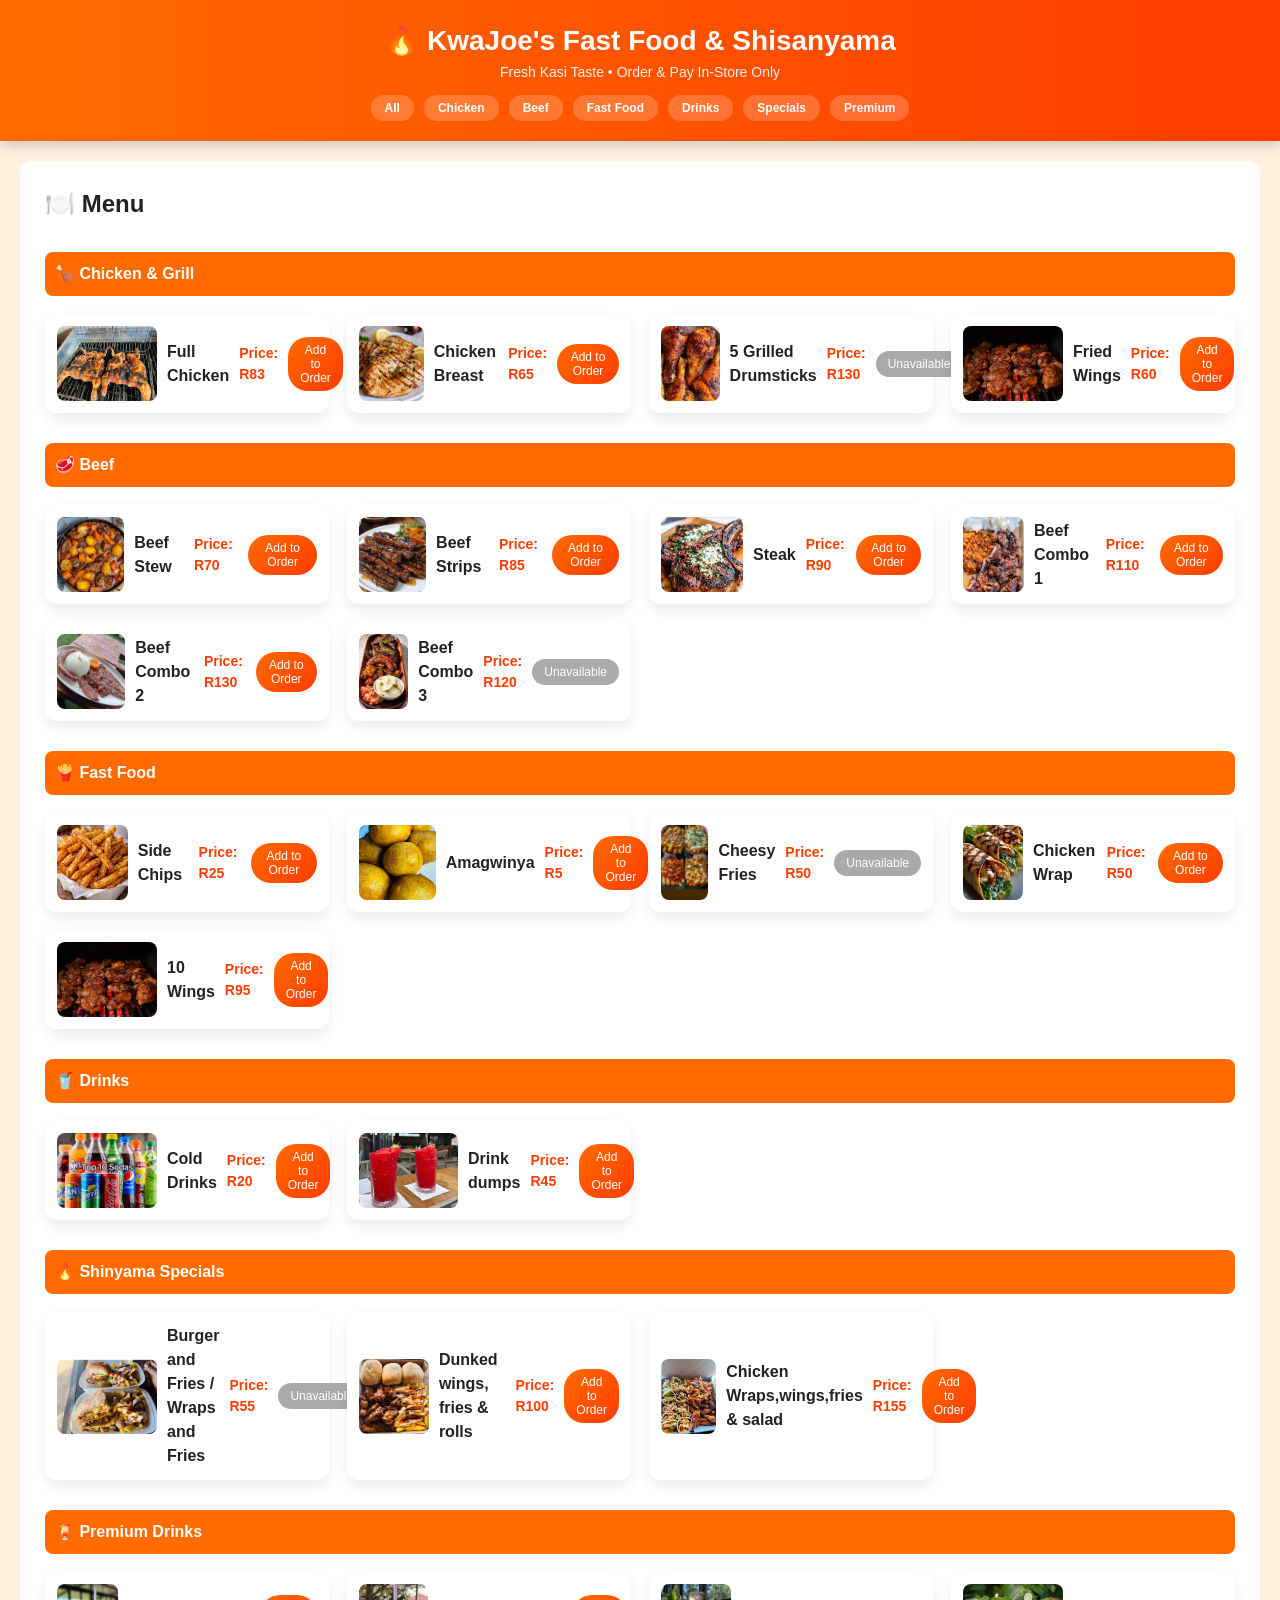
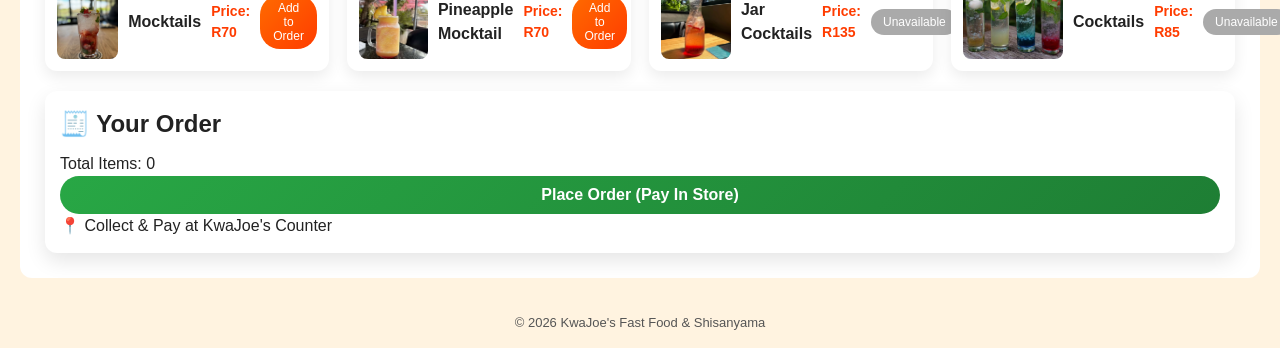
==== index.html @ c54f4725 "first commit" ====
<!DOCTYPE html>
<html lang="en">
<head>
    <link rel="stylesheet" href="style.css">
    <meta charset="UTF-8">
    <meta name="viewport" content="width=device-width, initial-scale=1.0">
    <title>KwaJoe's Fast Food & Shisanyama</title>
</head>

<div id="popup" class="popup">Item added to cart ✅</div>
<body>

    <!-- HEADER -->
    <header>
        <h1>🔥 KwaJoe's Fast Food & Shisanyama</h1>
        <p>Fresh Kasi Taste • Order & Pay In-Store Only</p>

         <!-- CATEGORY NAV -->
    <nav id="category-nav">
      <button onclick="showCategory('all')">All</button>
      <button onclick="showCategory('chicken')">Chicken</button>
      <button onclick="showCategory('beef')">Beef</button>
      <button onclick="showCategory('fastfood')">Fast Food</button>
      <button onclick="showCategory('drinks')">Drinks</button>
      <button onclick="showCategory('specials')">Specials</button>
      <button onclick="showCategory('premium')">Premium</button>

    <!-- CART BUTTON -->
    <div id="cart-btn" onclick="toggleCart()">
        🧾 Cart (<span id="cart-count">0</span>)
    </div>
    </header>


    <main>

        <!-- MENU -->
        <section id="menu">
            <h2>🍽️ Menu</h2>

            <section id="cat-chicken" class="category">

    <h3>🍗 Chicken & Grill</h3>

    <div class="item" data-category="chicken">
        <img src="assets/full-chicken.jpeg">
        <h4>Full Chicken</h4>
        <p>Price: R83</p>
        <button>Add to Order</button>
    </div>

    <div class="item" data-category="chicken">
        <img src="assets/chicken-breast.jpeg">
        <h4>Chicken Breast</h4>
        <p>Price: R65</p>
        <button>Add to Order</button>
    </div>

    <div class="item" data-category="chicken">
        <img src="assets/grilled-drums.jpeg">
        <h4>5 Grilled Drumsticks</h4>
        <p>Price: R130</p>
        <button disabled>Unavailable</button>
    </div>

    <div class="item" data-category="chicken">
        <img src="assets/wings.jpeg">
        <h4>Fried Wings</h4>
        <p>Price: R60</p>
        <button>Add to Order</button>
    </div>

</section>

            <section id="cat-beef" class="category">
    <h3>🥩 Beef</h3>

    <div class="item" data-category="beef">
        <img src="assets/beef-stew.jpeg" alt="Beef Stew">
        <h4>Beef Stew</h4>
        <p>Price: R70</p>
        <button>Add to Order</button>
    </div>

    <div class="item" data-category="beef">
        <img src="assets/beef-strips.jpeg" alt="Beef Strips">
        <h4>Beef Strips</h4>
        <p>Price: R85</p>
        <button>Add to Order</button>
    </div>

    <div class="item" data-category="beef">
        <img src="assets/steak.jpeg" alt="Steak">
        <h4>Steak</h4>
        <p>Price: R90</p>
        <button>Add to Order</button>
    </div>

    <div class="item" data-category="beef">
        <img src="assets/beef-combo1.jpeg" alt="Beef Combo 1">
        <h4>Beef Combo 1</h4>
        <p>Price: R110</p>
        <button>Add to Order</button>
    </div>

    <div class="item" data-category="beef">
        <img src="assets/beef-combo2.jpeg" alt="Beef Combo 2">
        <h4>Beef Combo 2</h4>
        <p>Price: R130</p>
        <button>Add to Order</button>
    </div>

    <div class="item" data-category="beef">
        <img src="assets/beef-combo3.jpeg" alt="Beef Combo 3">
        <h4>Beef Combo 3</h4>
        <p>Price: R120</p>
        <button disabled>Unavailable</button>
    </div>
</section>

           <section id="cat-fastfood" class="category">

    <h3>🍟 Fast Food</h3>

    <div class="item" data-category="fastfood">
        <img src="assets/fried-chips.jpeg" alt="Chips">
        <h4>Side Chips</h4>
        <p>Price: R25</p>
        <button>Add to Order</button>
    </div>

    <div class="item" data-category="fastfood">
        <img src="assets/amagwinya.jpeg" alt="Amagwinya">
        <h4>Amagwinya</h4>
        <p>Price: R5</p>
        <button>Add to Order</button>
    </div>

    <div class="item" data-category="fastfood">
        <img src="assets/chese-fries.jpeg" alt="Cheesy Fries">
        <h4>Cheesy Fries</h4>
        <p>Price: R50</p>
        <button disabled>Unavailable</button>
    </div>

    <div class="item" data-category="fastfood">
        <img src="assets/chicken-wraps.jpeg" alt="Wrap">
        <h4>Chicken Wrap</h4>
        <p>Price: R50</p>
        <button>Add to Order</button>
    </div>

    <div class="item" data-category="fastfood">
        <img src="assets/wings.jpeg" alt="Wings">
        <h4>10 Wings</h4>
        <p>Price: R95</p>
        <button>Add to Order</button>
    </div>

</section>

            <!-- DRINKS -->
            <section id="cat-drinks" class="category">
    
    <h3>🥤 Drinks</h3>

    <div class="item" data-category="drinks">
        <img src="assets/drinks.jpeg" alt="Drinks">
        <h4>Cold Drinks</h4>
        <p>Price: R20</p>
        <button>Add to Order</button>
    </div>

    <div class="item" data-category="drinks">
        <img src="assets/drink-dumps.jpeg" alt="Drink dumps">
        <h4>Drink dumps</h4>
        <p>Price: R45</p>
        <button>Add to Order</button>
    </div>

</section>

                <section id="cat-specials" class="category">
    
    <h3>🔥 Shinyama Specials</h3>

    <div class="item" data-category="specials">
        <img src="assets/special1.jpeg" alt="Special 1">
        <h4>Burger and Fries / Wraps and Fries</h4>
        <p>Price: R55</p>
        <button disabled>Unavailable</button>
    </div>

    <div class="item" data-category="specials">
        <img src="assets/special2.jpeg" alt="Special 2">
        <h4>Dunked wings, fries & rolls</h4>
        <p>Price: R100</p>
        <button>Add to Order</button>
    </div>

    <div class="item" data-category="specials">
        <img src="assets/special3.jpeg" alt="Special 3">
        <h4>Chicken Wraps,wings,fries & salad</h4>
        <p>Price: R155</p>
        <button>Add to Order</button>
    </div>

</section>
           <section id="cat-premium" class="category">
    
    <h3>🍹 Premium Drinks</h3>

    <div class="item" data-category="premium">
        <img src="assets/mocktail.jpeg" alt="Mocktail">
        <h4>Mocktails</h4>
        <p>Price: R70</p>
        <button>Add to Order</button>
    </div>

    <div class="item" data-category="premium">
        <img src="assets/pineapple-mocktail.jpeg" alt="Pineapple Mocktail">
        <h4>Pineapple Mocktail</h4>
        <p>Price: R70</p>
        <button>Add to Order</button>
    </div>

    <div class="item" data-category="premium">
        <img src="assets/jar-cocktail.jpeg" alt="Jar Cocktail">
        <h4>Jar Cocktails</h4>
        <p>Price: R135</p>
        <button disabled>Unavailable</button>
    </div>

    <div class="item" data-category="premium">
        <img src="assets/cocktails.jpeg" alt="Cocktail">
        <h4>Cocktails</h4>
        <p>Price: R85</p>
        <button disabled>Unavailable</button>
    </div>

</section>
        <!-- CART SIDEBAR -->
        <section id="cart">
            <h2>🧾 Your Order</h2>
            <ul id="order-list"></ul>
            <p id="total">Total Items: 0</p>
            <button id="place-order">Place Order (Pay In Store)</button>
            <p>📍 Collect & Pay at KwaJoe's Counter</p>
        </section>

    </main>

    <footer>
        <p>© 2026 KwaJoe's Fast Food & Shisanyama</p>
    </footer>

</body>
<script src="script.js"></script>
</html>
---- style.css ----
/* RESET */
* {
    margin: 0;
    padding: 0;
    box-sizing: border-box;
    font-family: Arial, sans-serif;
}

/* BODY */
body {
    background: #fff3e0;
    color: #222;
    line-height: 1.5;
    overflow-x: hidden;
}

/* HEADER */
header {
    position: relative;
    background: linear-gradient(90deg, #ff6b00, #ff3c00);
    color: white;
    text-align: center;
    padding: 20px;
    box-shadow: 0 4px 15px rgba(0,0,0,0.2);
}

header h1 {
    font-size: 28px;
}

header p {
    font-size: 14px;
    opacity: 0.9;
}

/* CATEGORY NAV */
#category-nav {
    margin-top: 12px;
    display: flex;
    flex-wrap: wrap;
    justify-content: center;
    gap: 10px;
}

#category-nav button {
    background: rgba(255,255,255,0.2);
    color: white;
    border-radius: 20px;
    padding: 6px 14px;
    border: none;
    font-weight: bold;
    transition: 0.2s;
}

#category-nav button:hover {
    background: white;
    color: #ff3c00;
}

#category-nav button.active {
    background: white;
    color: #ff3c00;
}

/* CART BUTTON */
#cart-btn {
    position: absolute;
    top: 15px;
    right: 15px;
    background: white;
    color: #ff3c00;
    padding: 8px 14px;
    border-radius: 20px;
    cursor: pointer;
    font-weight: bold;
    box-shadow: 0 3px 10px rgba(0,0,0,0.2);
}

/* MAIN LAYOUT */
main {
    display: block;
    padding: 20px;
}

/* MENU */
#menu {
    background: #ffffff;
    padding: 15px;
    border-radius: 12px;
    width: 100%;
    display: flex;
    flex-direction: column;
    gap: 20px;
}

/* CATEGORY GRID */
.category {
    margin-top: 10px;
    display: grid;
    grid-template-columns: repeat(auto-fit, minmax(220px, 1fr));
    gap: 15px;
}

/* CATEGORY TITLE */
.category h3 {
    grid-column: 1 / -1;
    background: #ff6b00;
    color: white;
    padding: 10px;
    border-radius: 8px;
    font-size: 16px;
}

/* ITEM CARD */
.item {
    display: flex;
    gap: 10px;
    align-items: center;
    background: #fff;
    border-radius: 12px;
    padding: 12px;
    box-shadow: 0 6px 15px rgba(0,0,0,0.08);
    transition: all 0.25s ease;
}

.item:hover {
    transform: translateY(-4px) scale(1.02);
    box-shadow: 0 10px 25px rgba(0,0,0,0.15);
}

/* IMAGE */
.item img {
    width: 80px;
    height: 60px;
    object-fit: cover;
    border-radius: 8px;
}

/* TEXT */
.item h4 {
    font-size: 14px;
}

.item p {
    font-size: 13px;
    font-weight: bold;
    color: #ff3c00;
}

/* BUTTONS */
button {
    background: linear-gradient(135deg, #ff6b00, #ff3c00);
    color: white;
    border: none;
    padding: 6px 12px;
    border-radius: 20px;
    font-size: 12px;
    cursor: pointer;
    transition: 0.2s;
}

button:hover {
    transform: scale(1.05);
    opacity: 0.9;
}

button:disabled {
    background: #aaa;
    cursor: not-allowed;
}

/* CART */
#cart {
    background: #ffffff;
    padding: 15px;
    border-radius: 12px;
    width: 100%;
    box-shadow: 0 8px 20px rgba(0,0,0,0.1);
}

#cart h2 {
    margin-bottom: 10px;
}

/* ORDER LIST */
#order-list {
    list-style: none;
    margin-bottom: 10px;
}

#order-list li {
    padding: 6px;
    border-bottom: 1px solid #eee;
    font-size: 14px;
}

/* PLACE ORDER */
#place-order {
    width: 100%;
    background: linear-gradient(135deg, #28a745, #1e7e34);
    font-size: 16px;
    padding: 10px;
    border-radius: 25px;
    font-weight: bold;
}

#place-order:hover {
    opacity: 0.9;
}

/* FOOTER */
footer {
    text-align: center;
    padding: 15px;
    font-size: 13px;
    color: #555;
}

/* POPUP */

.popup {
    position: fixed;
    bottom: 20px;
    right: 20px;
    background: #222;
    color: white;
    padding: 12px 18px;
    border-radius: 25px;
    opacity: 0;
    transform: translateY(20px);
    transition: 0.3s ease;
    z-index: 2000;
}

.popup.show {
    opacity: 1;
    transform: translateY(0);
}
#cart-btn {
    display: none;
}
.category {
    grid-template-columns: repeat(auto-fit, minmax(260px, 1fr));
    gap: 18px;
}
.item img {
    width: 100px;
    height: 75px;
}
.item h4 {
    font-size: 16px;
}

.item p {
    font-size: 14px;
}
#menu {
    padding: 25px;
}
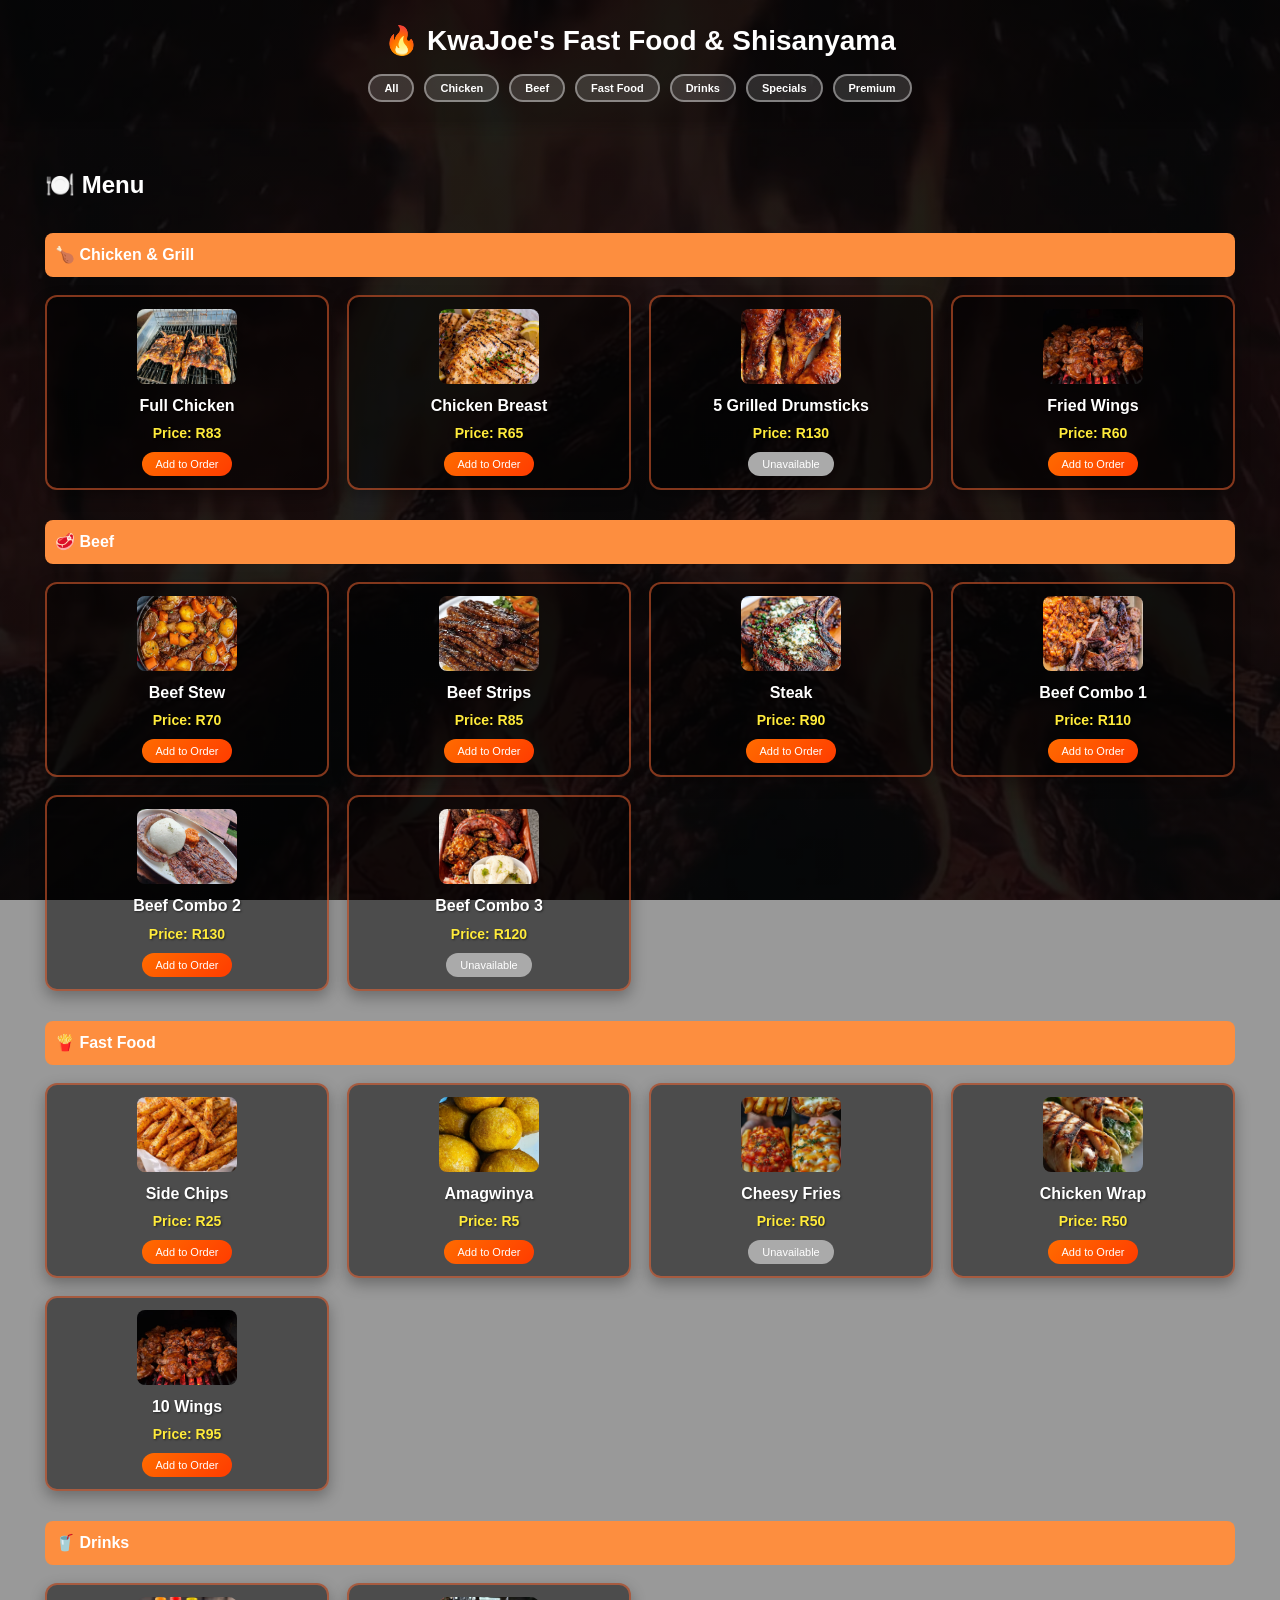
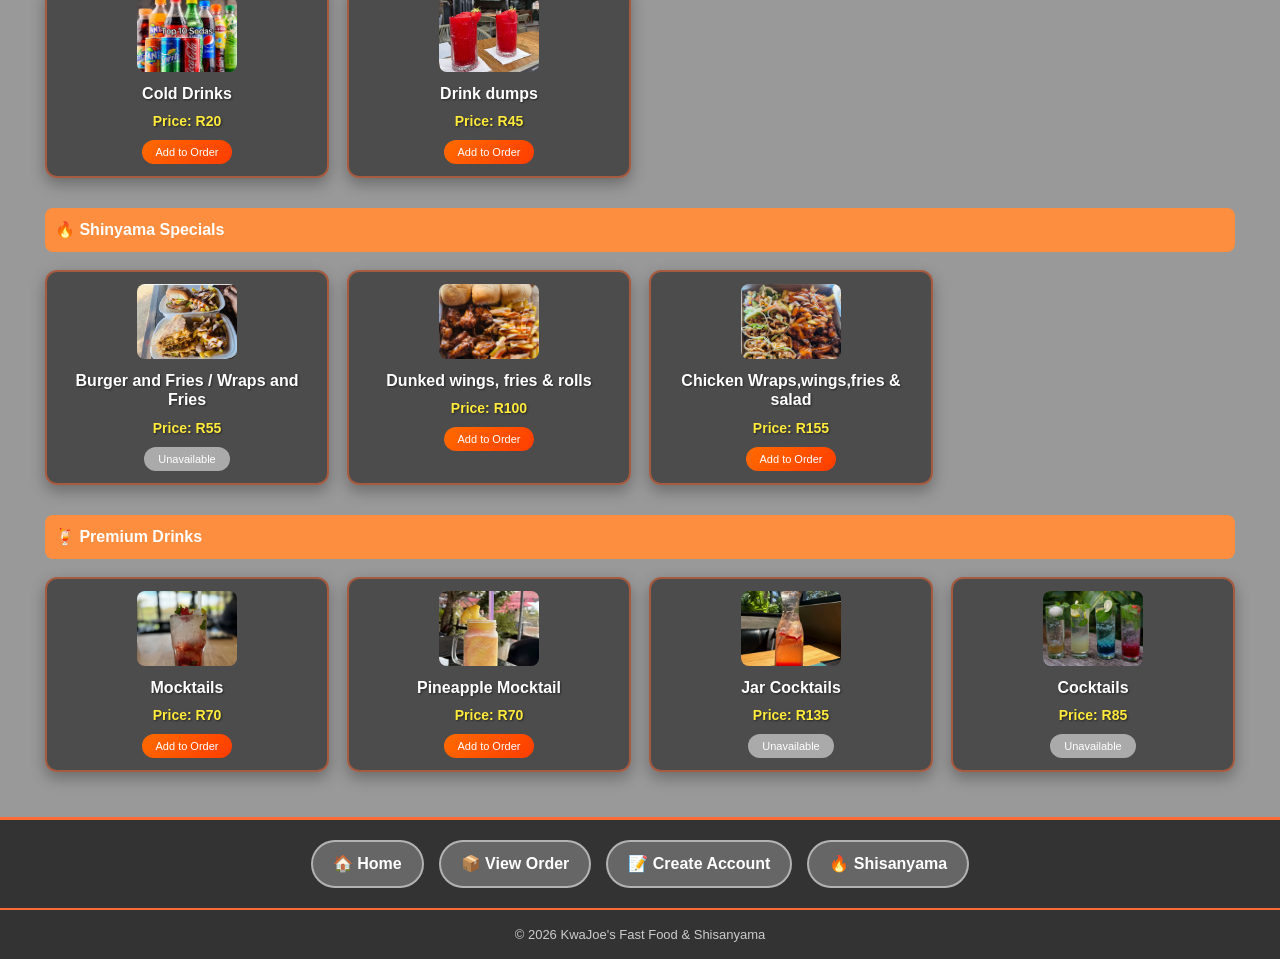
==== commit cb77a394: "UPDATED THE MENU,ORDER PLACEMENT, PAYMENT AND CREATE ACCOUNT PAGES. ALSO ADDED IMAGES TO THE ASSETS " ====
--- a/index.html
+++ b/index.html
@@ -13,9 +13,8 @@
     <!-- HEADER -->
     <header>
         <h1>🔥 KwaJoe's Fast Food & Shisanyama</h1>
-        <p>Fresh Kasi Taste • Order & Pay In-Store Only</p>
-
-         <!-- CATEGORY NAV -->
+
+    <!-- CATEGORY NAV -->
     <nav id="category-nav">
       <button onclick="showCategory('all')">All</button>
       <button onclick="showCategory('chicken')">Chicken</button>
@@ -24,11 +23,8 @@
       <button onclick="showCategory('drinks')">Drinks</button>
       <button onclick="showCategory('specials')">Specials</button>
       <button onclick="showCategory('premium')">Premium</button>
-
-    <!-- CART BUTTON -->
-    <div id="cart-btn" onclick="toggleCart()">
-        🧾 Cart (<span id="cart-count">0</span>)
-    </div>
+    </nav>
+
     </header>
 
 
@@ -239,16 +235,16 @@
     </div>
 
 </section>
-        <!-- CART SIDEBAR -->
-        <section id="cart">
-            <h2>🧾 Your Order</h2>
-            <ul id="order-list"></ul>
-            <p id="total">Total Items: 0</p>
-            <button id="place-order">Place Order (Pay In Store)</button>
-            <p>📍 Collect & Pay at KwaJoe's Counter</p>
-        </section>
 
     </main>
+
+    <!-- MAIN NAV -->
+    <nav id="main-nav">
+      <a href="index.html" class="nav-link">🏠 Home</a>
+      <a href="Order-Placement/index.html" class="nav-link">📦 View Order</a>
+      <a href="Create-Account/index.html" class="nav-link">📝 Create Account</a>
+      <a href="Shisanyama/index.html" class="nav-link">🔥 Shisanyama</a>
+    </nav>
 
     <footer>
         <p>© 2026 KwaJoe's Fast Food & Shisanyama</p>
--- a/style.css
+++ b/style.css
@@ -8,8 +8,11 @@
 
 /* BODY */
 body {
-    background: #fff3e0;
-    color: #222;
+    background: linear-gradient(rgba(0, 0, 0, 0.7), rgba(0, 0, 0, 0.7)), url('assets/Pictures/fire.jpeg');
+    background-size: cover;
+    background-position: center;
+    background-attachment: fixed;
+    color: #fff;
     line-height: 1.5;
     overflow-x: hidden;
 }
@@ -17,7 +20,7 @@
 /* HEADER */
 header {
     position: relative;
-    background: linear-gradient(90deg, #ff6b00, #ff3c00);
+    background: linear-gradient(rgba(0, 0, 0, 0.5), rgba(0, 0, 0, 0.5));
     color: white;
     text-align: center;
     padding: 20px;
@@ -43,23 +46,57 @@
 }
 
 #category-nav button {
-    background: rgba(255,255,255,0.2);
+    background: rgba(255,255,255,0.15);
     color: white;
     border-radius: 20px;
     padding: 6px 14px;
-    border: none;
+    border: 2px solid rgba(255,255,255,0.4);
     font-weight: bold;
     transition: 0.2s;
 }
 
 #category-nav button:hover {
     background: white;
-    color: #ff3c00;
+    color: #fc6c40;
 }
 
 #category-nav button.active {
     background: white;
-    color: #ff3c00;
+    color: #fd6537;
+}
+
+/* MAIN NAV */
+#main-nav {
+    margin-top: 0;
+    padding: 20px;
+    display: flex;
+    flex-wrap: wrap;
+    justify-content: center;
+    gap: 15px;
+    background: linear-gradient(rgba(0, 0, 0, 0.8), rgba(0, 0, 0, 0.8));
+    border-top: 3px solid #ff6b35;
+}
+
+.nav-link {
+    background: rgba(255,255,255,0.25);
+    color: white;
+    padding: 10px 20px;
+    border-radius: 25px;
+    text-decoration: none;
+    font-weight: bold;
+    transition: all 0.3s ease;
+    border: 2px solid rgba(255,255,255,0.5);
+}
+
+.nav-link:hover {
+    background: white;
+    color: #fc6c40;
+    transform: scale(1.05);
+}
+
+.nav-link.active {
+    background: white;
+    color: #fd6537;
 }
 
 /* CART BUTTON */
@@ -68,7 +105,7 @@
     top: 15px;
     right: 15px;
     background: white;
-    color: #ff3c00;
+    color: #f86b40;
     padding: 8px 14px;
     border-radius: 20px;
     cursor: pointer;
@@ -80,11 +117,12 @@
 main {
     display: block;
     padding: 20px;
+    background: linear-gradient(rgba(0, 0, 0, 0.4), rgba(0, 0, 0, 0.4));
 }
 
 /* MENU */
 #menu {
-    background: #ffffff;
+    background: transparent;
     padding: 15px;
     border-radius: 12px;
     width: 100%;
@@ -104,7 +142,7 @@
 /* CATEGORY TITLE */
 .category h3 {
     grid-column: 1 / -1;
-    background: #ff6b00;
+    background: #fd8e3f;
     color: white;
     padding: 10px;
     border-radius: 8px;
@@ -114,13 +152,17 @@
 /* ITEM CARD */
 .item {
     display: flex;
-    gap: 10px;
+    flex-direction: column;
     align-items: center;
-    background: #fff;
+    text-align: center;
+    background: rgba(0, 0, 0, 0.5);
     border-radius: 12px;
     padding: 12px;
-    box-shadow: 0 6px 15px rgba(0,0,0,0.08);
+    box-shadow: 0 6px 15px rgba(0,0,0,0.3);
     transition: all 0.25s ease;
+    border: 2px solid rgba(255, 107, 53, 0.5);
+    overflow: hidden;
+    min-height: 180px;
 }
 
 .item:hover {
@@ -130,21 +172,30 @@
 
 /* IMAGE */
 .item img {
-    width: 80px;
-    height: 60px;
+    width: 90px;
+    height: 70px;
     object-fit: cover;
     border-radius: 8px;
+    margin-bottom: 8px;
+    flex-shrink: 0;
 }
 
 /* TEXT */
 .item h4 {
-    font-size: 14px;
+    font-size: 13px;
+    color: white;
+    text-shadow: 1px 1px 2px rgba(0,0,0,0.5);
+    margin: 4px 0;
+    line-height: 1.2;
+    word-break: break-word;
 }
 
 .item p {
-    font-size: 13px;
-    font-weight: bold;
-    color: #ff3c00;
+    font-size: 12px;
+    font-weight: bold;
+    color: #ffeb3b;
+    text-shadow: 1px 1px 2px rgba(0,0,0,0.5);
+    margin: 4px 0 8px 0;
 }
 
 /* BUTTONS */
@@ -152,11 +203,13 @@
     background: linear-gradient(135deg, #ff6b00, #ff3c00);
     color: white;
     border: none;
-    padding: 6px 12px;
+    padding: 6px 14px;
     border-radius: 20px;
-    font-size: 12px;
+    font-size: 11px;
     cursor: pointer;
     transition: 0.2s;
+    white-space: nowrap;
+    flex-shrink: 0;
 }
 
 button:hover {
@@ -213,7 +266,9 @@
     text-align: center;
     padding: 15px;
     font-size: 13px;
-    color: #555;
+    color: #ccc;
+    background: linear-gradient(rgba(0, 0, 0, 0.8), rgba(0, 0, 0, 0.8));
+    border-top: 2px solid #ff6b35;
 }
 
 /* POPUP */
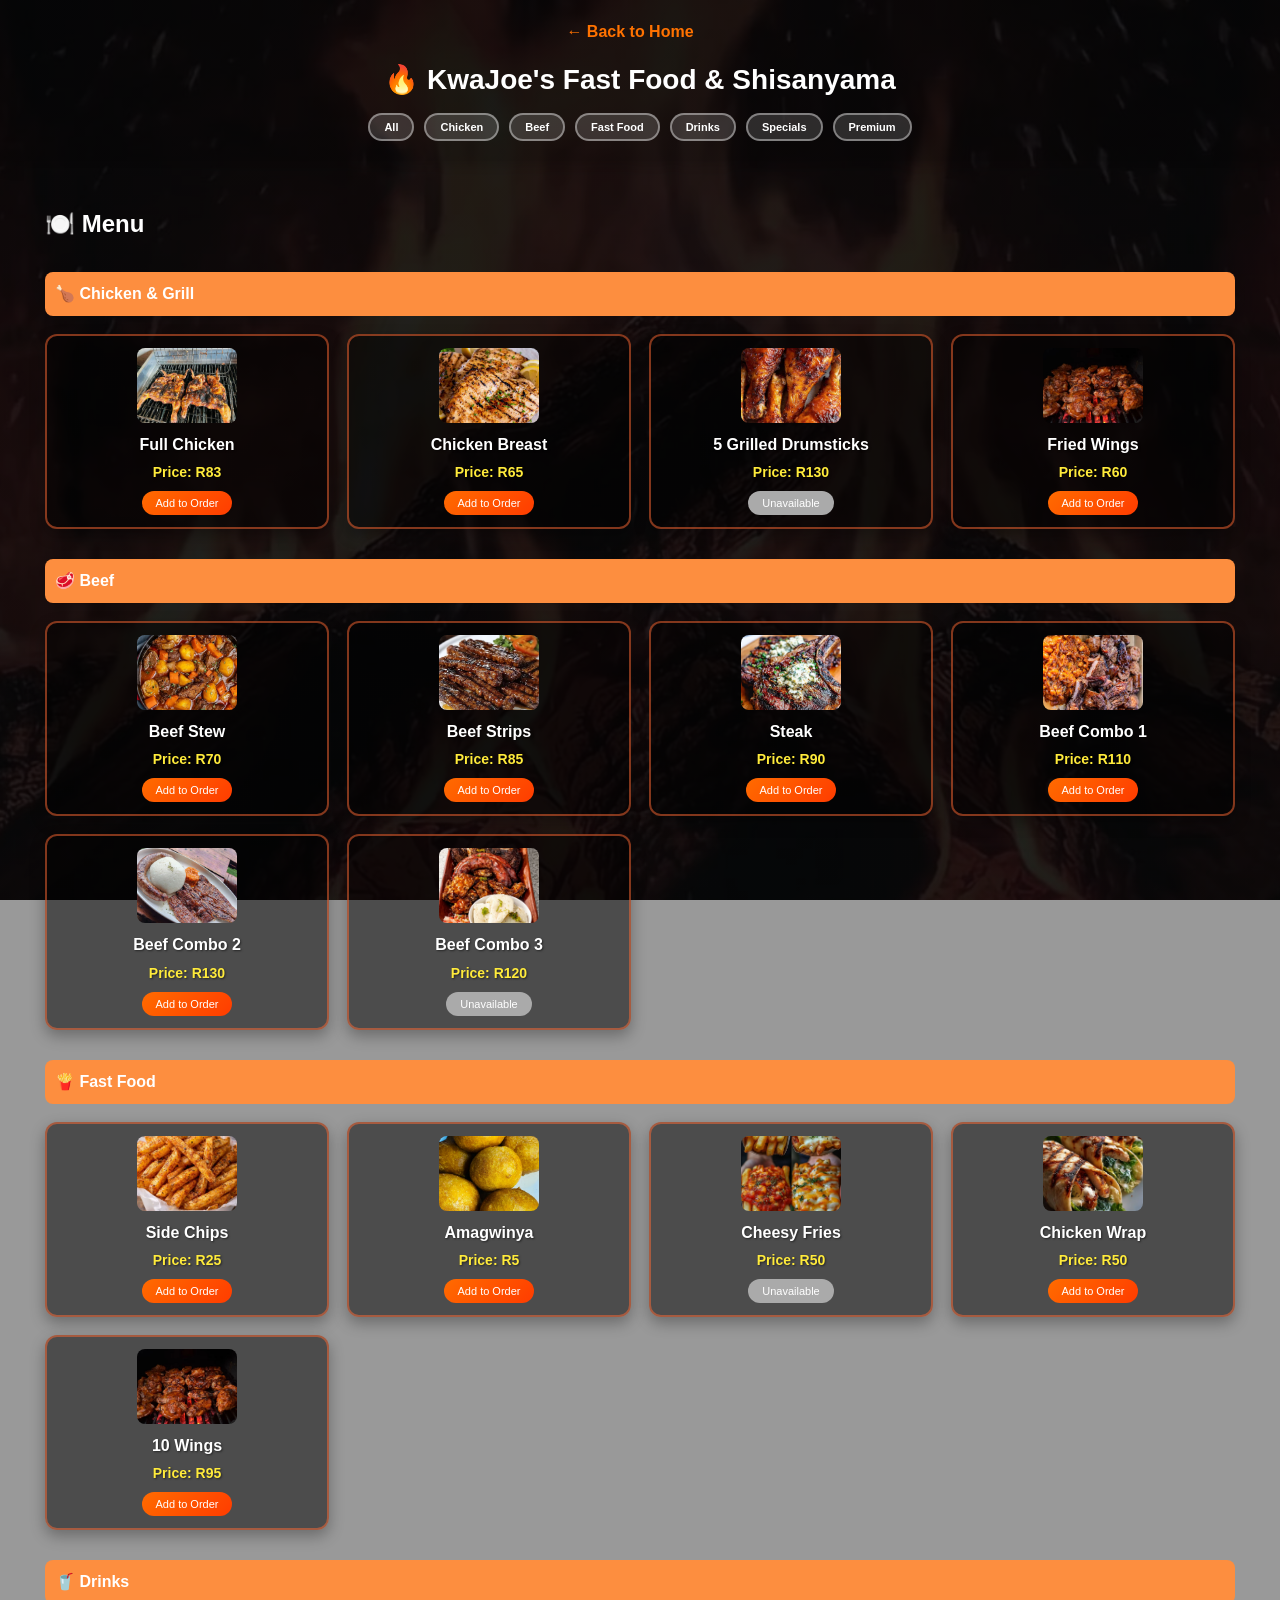
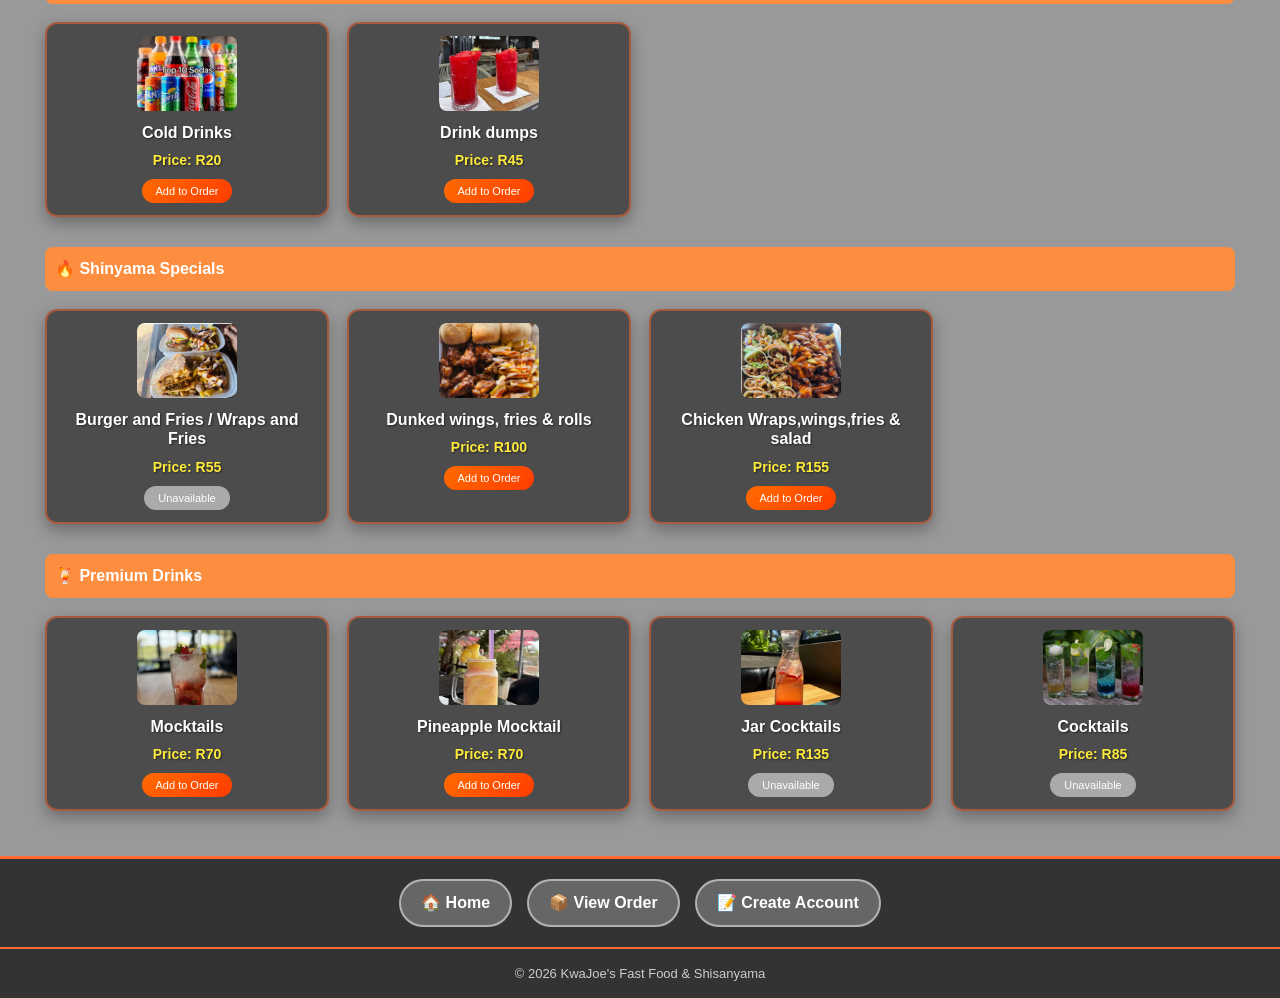
==== commit d3a2919b: "I addede and made a few changed on the home page ." ====
--- a/index.html
+++ b/index.html
@@ -12,6 +12,9 @@
 
     <!-- HEADER -->
     <header>
+        <nav style="margin-bottom: 15px;">
+            <a href="Home/index.html" style="text-decoration: none; color: #ff7200; font-weight: bold; margin-right: 20px;">← Back to Home</a>
+        </nav>
         <h1>🔥 KwaJoe's Fast Food & Shisanyama</h1>
 
     <!-- CATEGORY NAV -->
@@ -243,7 +246,6 @@
       <a href="index.html" class="nav-link">🏠 Home</a>
       <a href="Order-Placement/index.html" class="nav-link">📦 View Order</a>
       <a href="Create-Account/index.html" class="nav-link">📝 Create Account</a>
-      <a href="Shisanyama/index.html" class="nav-link">🔥 Shisanyama</a>
     </nav>
 
     <footer>
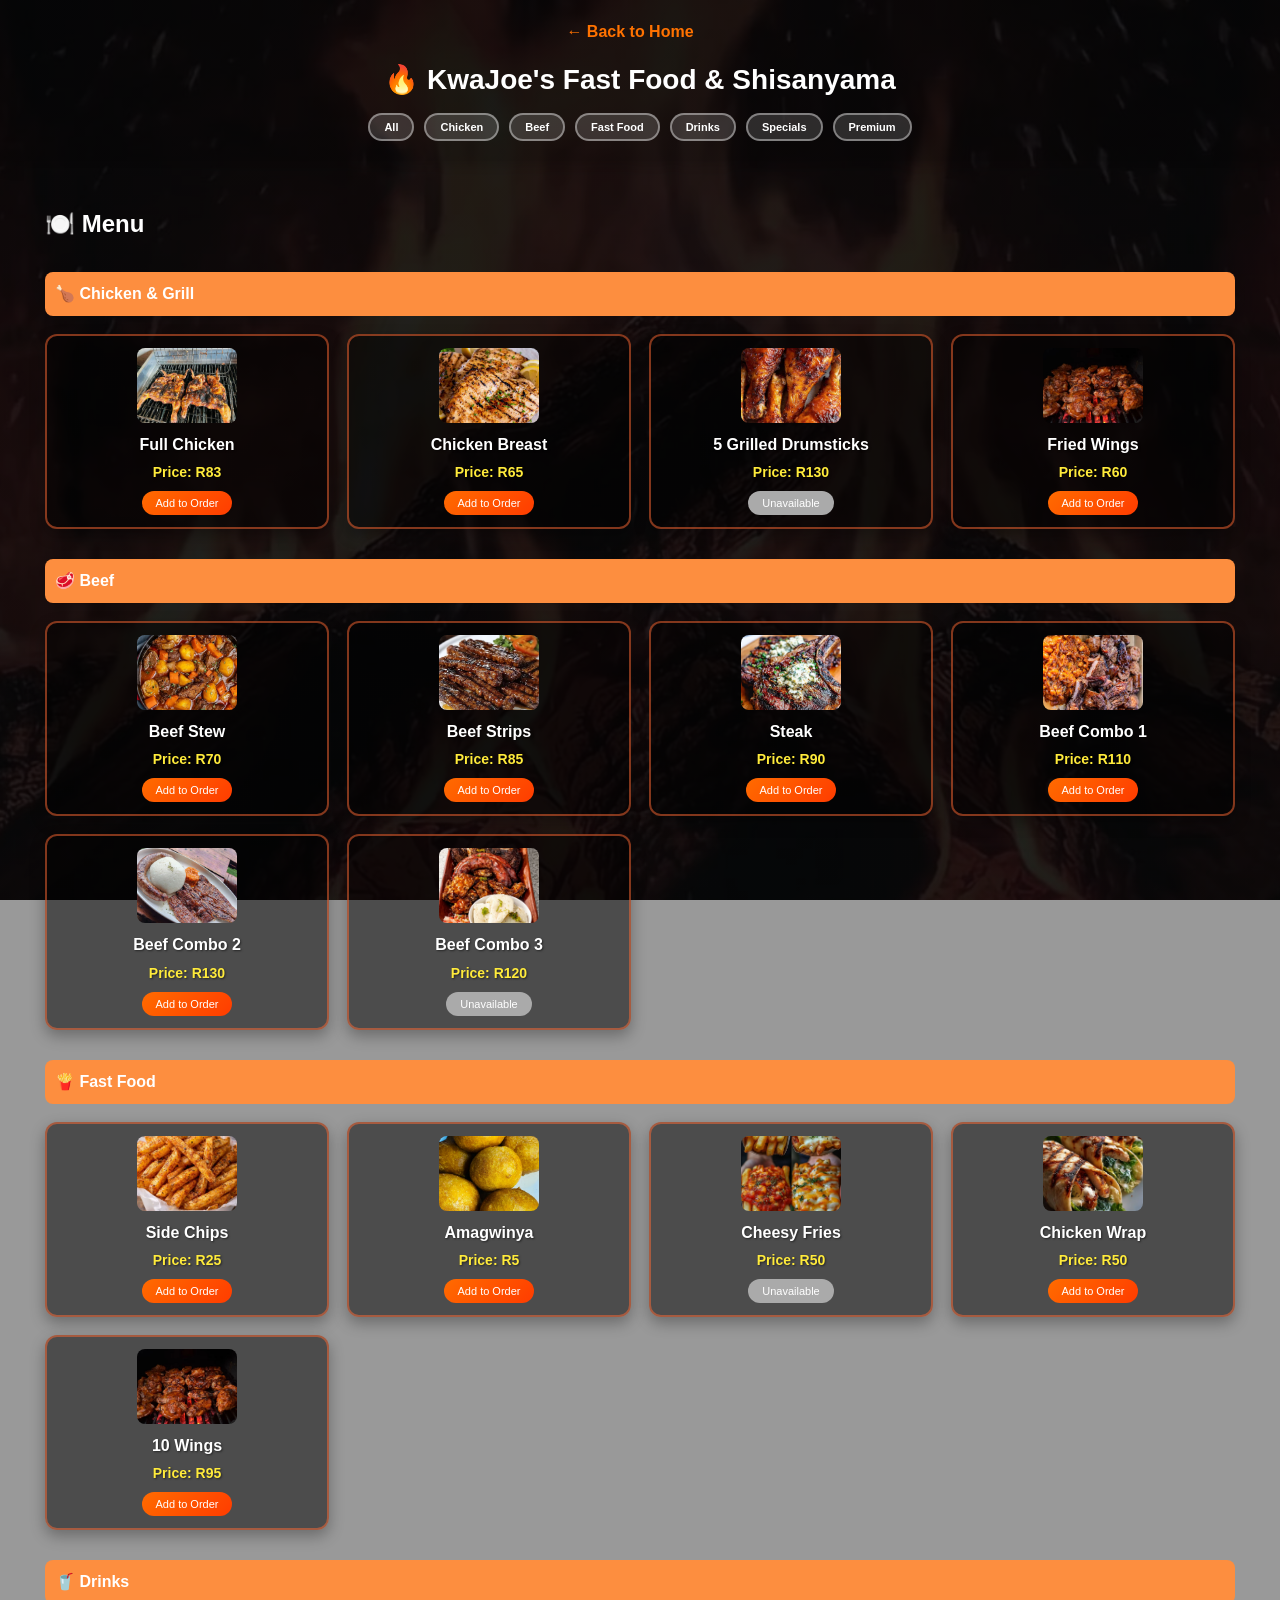
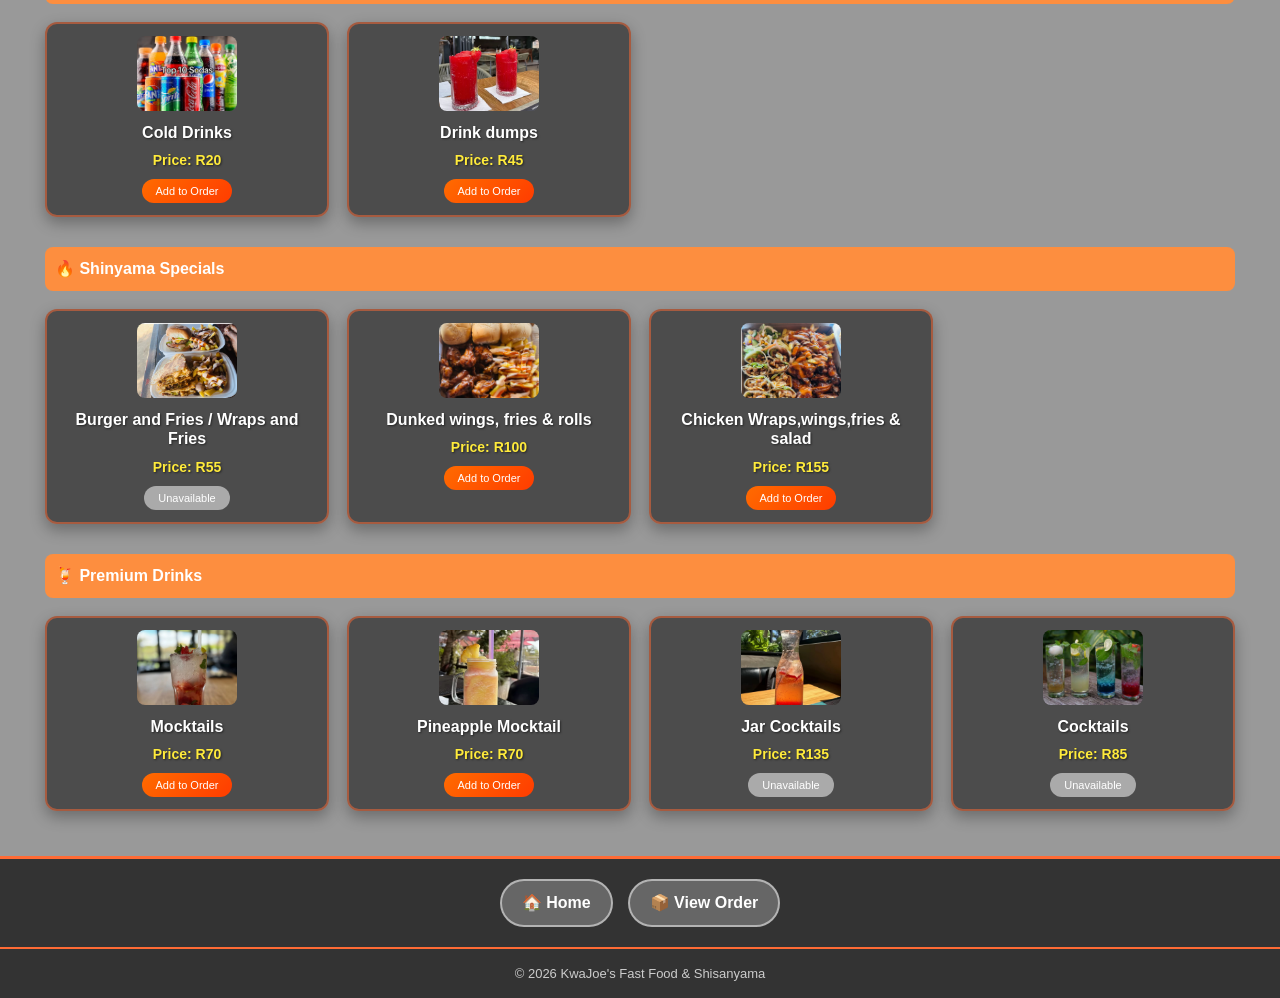
==== commit f06de925: "ADDED THE LOGIN FORM." ====
--- a/index.html
+++ b/index.html
@@ -245,7 +245,6 @@
     <nav id="main-nav">
       <a href="index.html" class="nav-link">🏠 Home</a>
       <a href="Order-Placement/index.html" class="nav-link">📦 View Order</a>
-      <a href="Create-Account/index.html" class="nav-link">📝 Create Account</a>
     </nav>
 
     <footer>
